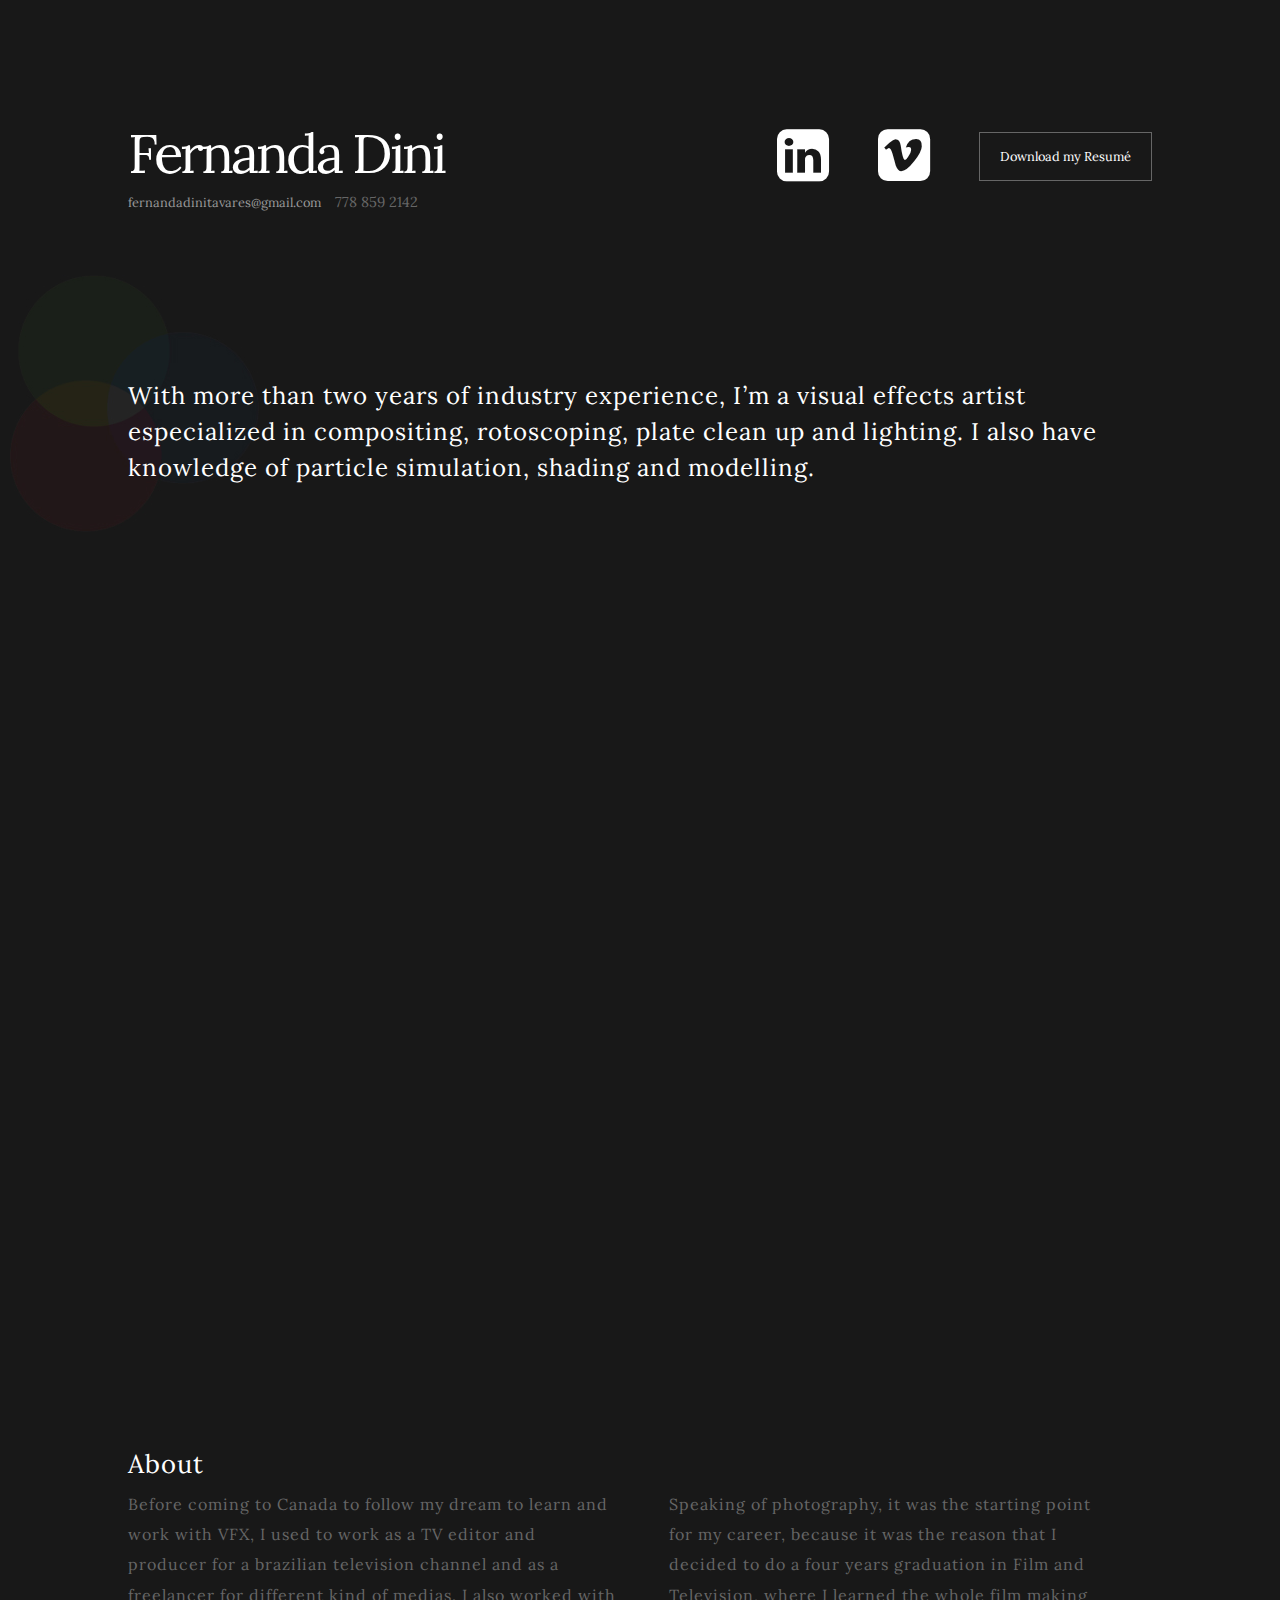
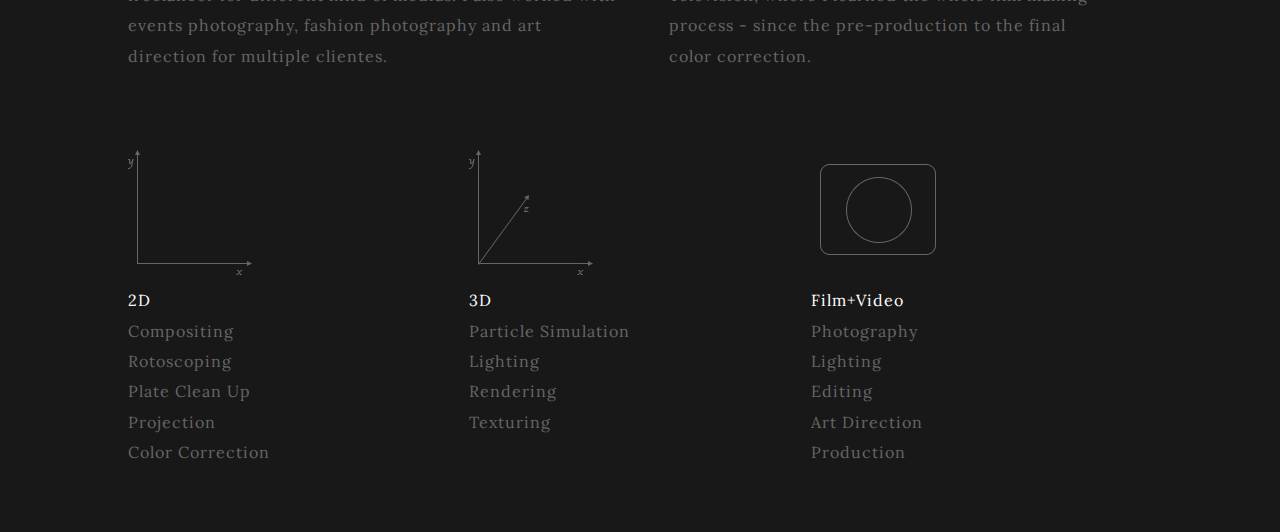
==== index.html @ b78cae17 "Website 1.0" ====
<!DOCTYPE html>
<html>
  <head>
  <meta charset="UTF-8">
  <link rel="stylesheet" href="https://maxcdn.bootstrapcdn.com/font-awesome/4.5.0/css/font-awesome.min.css">
  <link href='https://fonts.googleapis.com/css?family=Lora:400,700' rel='stylesheet' type='text/css'>
  <link rel="stylesheet" type="text/css" href="css/style.css"/>
  <title>Fernanda Dini</title>
  </head>

  <body>
    <header>
      <aside>
        <h1>Fernanda Dini</h1>
        <div>
          <a href="mailto:fernandadinitavares@gmail.com">fernandadinitavares@gmail.com</a>
          <span>778 859 2142</span>
        </div>
      </aside>
      <nav>
        <a href="https://www.linkedin.com/in/fernandadini" target="_blank" class="fa fa-linkedin-square"></a>
        <a href="https://vimeo.com/dinifernanda" target="_blank" class="fa fa-vimeo-square"></a>
        <a href="Resume_2016.pdf" class="download">Download my Resumé</a>
      </nav>
    </header>

    <h2 class="experience">With more than two years of industry experience, I’m a visual effects artist especialized in compositing, rotoscoping, plate clean up and lighting. I also have knowledge of particle simulation, shading and modelling.</h2>

    <section class="vimeo">
      <iframe src="https://player.vimeo.com/video/154396177" width="1280" height="720" frameborder="0" webkitallowfullscreen mozallowfullscreen allowfullscreen></iframe>
    </section>

    <section>
      <h3>About</h3>
      <div>
        <p>Before coming to Canada to follow my dream to learn and work with VFX, I used to work as a TV editor and producer for a brazilian television channel and as a freelancer for different kind of medias. I also worked with events photography, fashion photography and art direction for multiple clientes.</p>
        <p>Speaking of photography, it was the starting point for my career, because it was the reason that I decided to do a four years graduation in Film and Television, where I learned the whole film making process - since the pre-production to the final color correction.</p>
      </div>
    </section>

    <section class="traits">
      <dl>
        <dt>2D</dt>
        <dd>Compositing</dd>
        <dd>Rotoscoping</dd>
        <dd>Plate Clean Up</dd>
        <dd>Projection</dd>
        <dd>Color Correction</dd>
      </dl>

      <dl>
        <dt class="3d">3D</dt>
        <dd>Particle Simulation</dd>
        <dd>Lighting</dd>
        <dd>Rendering</dd>
        <dd>Texturing</dd>
      </dl>

      <dl>
        <dt class="x">Film+Video</dt>
        <dd>Photography</dd>
        <dd>Lighting</dd>
        <dd>Editing</dd>
        <dd>Art Direction</dd>
        <dd>Production</dd>
      </dl>
    </section>
  </body>
</html>
---- css/style.css ----
* {
  margin: 0;
  padding: 0;
}
body {
  background: #181818;
  font-family: 'Lora', serif;
}
h1, h2, h3, p, dt, dd {
  color: white;
  font-weight: 400;
  letter-spacing: 1px;
  line-height: 1.9em;
}
h3 {
  font-size: 1.6em;
}
p, dd {
  color: #666;
}
a {
  color: white;
  text-decoration: none;
  transition: all .3s;
}
a:hover {
  color: #666;
  transition: all .3s;
}
header,
section,
footer {
  width: 80%;
  padding: 0 10%;
}
.experience {
  padding: 8% 10%;
}
header {
  padding: 8% 10% 5% 10%;
}
h1 {
  font-size: 3.4em;
  letter-spacing: -3px;
}
p {
  padding: 0 5% 0 0;
}
header {
  display: flex;
  align-items: center;
}
dl {
  flex: 1;
}
header h1,
header a {
  display: inline-block;
  vertical-align: middle;
  flex: 1;
}
header aside {
  text-align: left;
}
header aside div {
  color: #666;
  margin: -15px 0 0 0;
}
header aside a {
  color: #999;
  font-size: .8em;
}
header aside span {
  font-size: .9em;
  margin: 0 0 0 10px;
}
header nav {
  flex: 1;
  text-align: right;
}
header .download {
  color: white;
  font-size: .8em;
  text-decoration: none;
  padding: 15px 20px;
  transition: all .5s;
  border: 1px solid #666;
}
header .download:hover {
  font-size: .85em;
  padding: 16px 21px;
  transition: all .5s;
}
footer div,
section div {
  display: flex;
}
footer span,
footer a {
  float: left;
  clear: both;
}
footer p {
  padding: 8% 0;
}
footer a {
  color: white;
}
.traits {
  padding: 5% 10%;
}
.traits dt {
  padding: 150px 0 0 0;
  background-position: -15px top;
  background-repeat: no-repeat;
}
.traits dl:nth-child(1) dt {
  background-image: url(../img/2d.jpg);
}
.traits dl:nth-child(2) dt {
  background-image: url(../img/3d.jpg);
}
.traits dl:nth-child(3) dt {
  background-image: url(../img/x.jpg);
}
.vimeo {
  width: 80%;
  padding: 5% 10%;
}
.vimeo iframe {
  width: 100%;
}
.experience {
  background: url(../img/rgb.jpg) 10px 0 no-repeat;
  line-height: 1.5em;
}
.traits {
  display: flex;
}
.fa {
  color: white;
  font-size: 3.8em;
  margin: 0 45px 0 0;
}
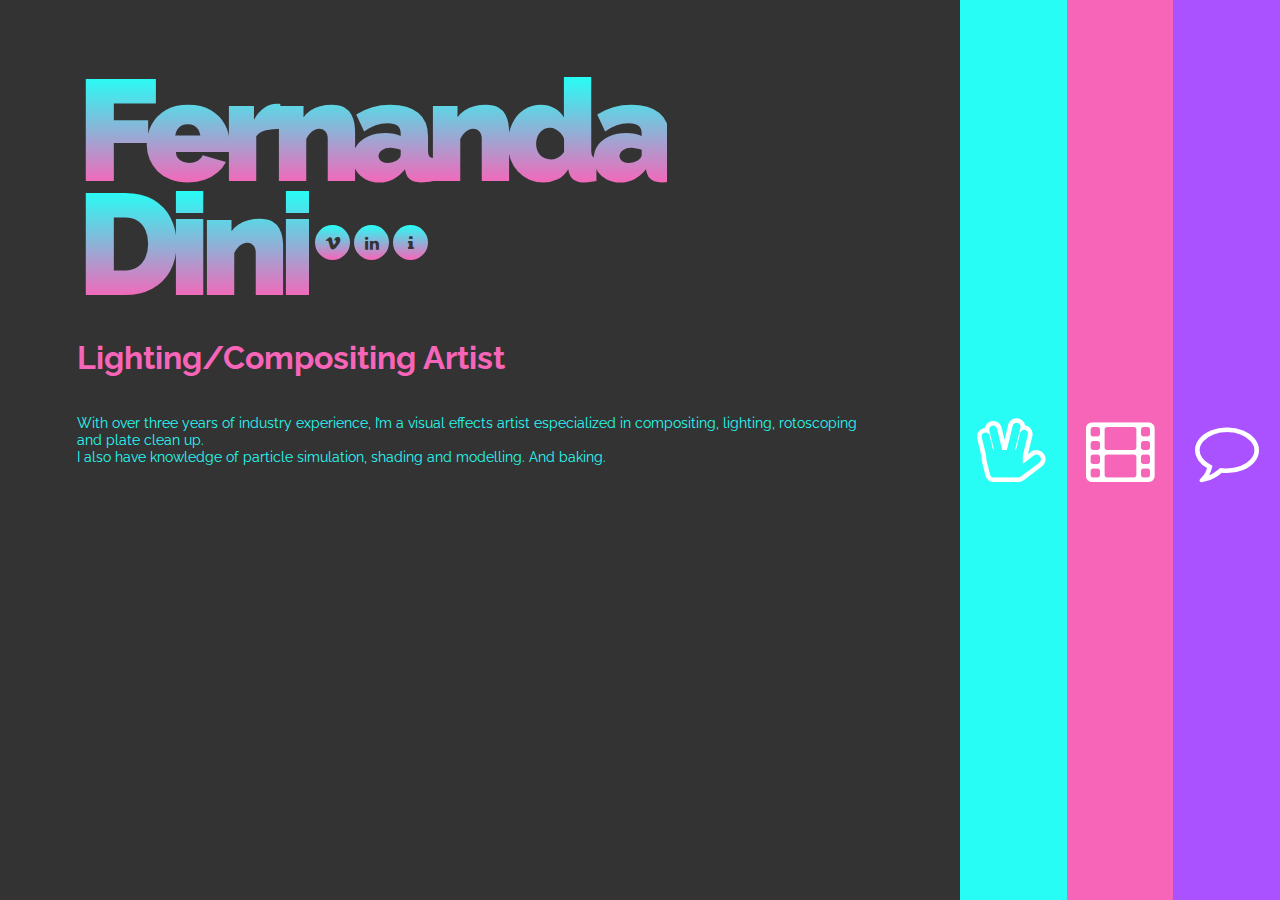
==== commit a7d853b7: "New Site" ====
--- a/index.html
+++ b/index.html
@@ -1,69 +1,190 @@
-<!DOCTYPE html>
-<html>
-  <head>
-  <meta charset="UTF-8">
+<!doctype html>
+
+<html lang="en">
+<head>
+  <meta charset="utf-8">
+
+  <meta name="viewport" content="width=device-width">
+  <meta name="description" content="With over two years of industry experience, I’m a visual effects artist especialized in compositing, rotoscoping, plate clean up and lighting. I also have knowledge of particle simulation, shading and modelling. And baking.">
+  <meta name="author" content="OP">
+
+  <link rel="icon" type="image/png" href="img/favicon.png" />
+
   <link rel="stylesheet" href="https://maxcdn.bootstrapcdn.com/font-awesome/4.5.0/css/font-awesome.min.css">
-  <link href='https://fonts.googleapis.com/css?family=Lora:400,700' rel='stylesheet' type='text/css'>
-  <link rel="stylesheet" type="text/css" href="css/style.css"/>
+  <link href='https://fonts.googleapis.com/css?family=Raleway:400,900|Limelight' rel='stylesheet' type='text/css'>
+  <link rel="stylesheet/less" type="text/css" href="css/style.scss" />
+  <link rel="stylesheet" href="css/style.css">
+
+  <!--[if lt IE 9]>
+  <script src="http://html5shiv.googlecode.com/svn/trunk/html5.js"></script>
+  <![endif]-->
+
   <title>Fernanda Dini</title>
-  </head>
+</head>
 
-  <body>
-    <header>
-      <aside>
-        <h1>Fernanda Dini</h1>
-        <div>
-          <a href="mailto:fernandadinitavares@gmail.com">fernandadinitavares@gmail.com</a>
-          <span>778 859 2142</span>
-        </div>
-      </aside>
+<body>
+  <aside>
+    <div>
+      <h1>Fernanda</h1>
+      <h1>Dini</h1>
+      
+      <ul>
+        <li><a href="https://www.linkedin.com/in/fernandadini" target="_blank"><i class="fa fa-vimeo"></i></a></li>
+        <li><a href="https://vimeo.com/dinifernanda" target="_blank"><i class="fa fa-linkedin"></i></a></li>
+        <li><a href="resume_2016.pdf" target="_blank"><i class="fa fa-info" aria-hidden="true"></i></a></li>
+      </ul>
+    </div>
+    <h2>Lighting/Compositing Artist</h2>
+    <h3>With over three years of industry experience, I’m a visual effects artist especialized in compositing, lighting, rotoscoping and plate clean up.</h3>
+    <h3>I also have knowledge of particle simulation, shading and modelling. And baking.</h3>
+  </aside>
+
+  <section class="about">
+    <i class="fa fa-hand-spock-o fa-4x"></i>
+    <article>
+        <header>
+        <h2>About</h2>
+
+        <blockquote>
+          <p>Graduated in Film Production in Brazil with work experience in production, film editing, still photography, art direction and specialized in Visual Effects for Film and Television here in Vancouver. I’m a fast learner with a keen eye for details and I have an organized work methodology to create beautiful images. I’m easy going, a team player, and very diligent.</p>
+        </blockquote> 
+      </header>
+
+      <ol>
+        <li>
+          <dl>
+            <dt>
+              <object data="img/2d.svg"></object>
+              <span>2D</span>
+            </dt>
+            <dd>Compositing</dd>
+            <dd>Rotoscoping</dd>
+            <dd>Plate Clean Up</dd>
+            <dd>Projection</dd>
+            <dd>Color Correction</dd>
+          </dl>
+        </li>
+        <li>
+          <dl>
+            <dt>
+              <object data="img/3d.svg"></object>
+              <span>3D</span>
+            </dt>
+            <dd>Lighting</dd>
+            <dd>Rendering</dd>
+            <dd>Texturing</dd>
+            <dd>Particle Simulation</dd>
+          </dl>
+        </li>
+        <li>
+          <dl>
+            <dt>
+              <object data="img/camera.svg"></object>
+              <span>PHOTOS+FILMS</span>
+            </dt>
+            <dd>Photography</dd>
+            <dd>Lighting</dd>
+            <dd>Editing</dd>
+            <dd>Art Direction</dd>
+            <dd>Production</dd>
+          </dl>
+        </li>
+      </ol>
+    </article>
+  </section>
+
+  <section class="jobs">
+    <i class="fa fa-film fa-4x"></i>
+    <article>
+      <header>
+        <h2>Demo Reel</h2>
+
+<!--         <blockquote>
+          <p>My demo reel ❤️</p>
+        </blockquote> -->
+      </header>
+
+      <div class="videoWrapper">
+    <!-- Copy & Pasted from YouTube -->
+    <iframe src="https://player.vimeo.com/video/154396177" frameborder="0" webkitallowfullscreen="" mozallowfullscreen="" allowfullscreen=""></iframe>
+      </div>
+      
+
+      <!-- <ul>
+        <li>
+          <a href="http://willowcreative.io/" target="_blank">
+            <header>
+              <img src="img/willow.jpg" alt="Willow Creative Website">
+              <h3>Willow Creative</h3>
+            </header>
+            <time datetime="2015-11-02">Jun/2016</time>
+            <p>Website for my company, Willow Creative. We specialize in VR and AR content</p>
+            <dl>
+              <dd>UX/UI</dd>
+              <dd>HTML</dd>
+              <dd>CSS</dd>
+              <dd>JS</dd>
+              <dd>WebGL</dd>
+              <dd>ThreeJS</dd>
+            </dl>
+          </a>
+        </li>
+
+        <li>
+          <a href="http://fernandadini.com" target="_blank">
+            <header>
+              <img src="img/fernandadini.jpg" alt="Fernanda Dini Website">
+              <h3>Fernanda Dini</h3>
+            </header>
+            <time datetime="2016-02-06">Feb/2016</time>
+            <p>In under two hours I've created and deployed this Portfolio from scratch</p>
+            <dl>
+              <dd>UX/UI</dd>
+              <dd>HTML</dd>
+              <dd>CSS</dd>
+              <dd>JS</dd>
+            </dl>
+          </a>
+        </li>
+
+        <li>
+          <a href="http://bbtv.com/videos" target="_blank">
+            <header>
+              <img src="img/thewall.jpg" alt="The Video Wall app">
+              <h3>The VideoWall</h3>
+            </header>
+            <time datetime="2015-12-06">Dec/2015</time>
+            <p>Searchs and Lists Youtube videos for specific Networks. I've also customized the YouTube player completely</p>
+            <dl>
+              <dd>HTML</dd>
+              <dd>CSS</dd>
+              <dd>JS</dd>
+              <dd>Vue.js</dd>
+            </dl>
+          </a>
+        </li>
+      </ul> -->
+    </article>
+  </section>
+
+  <section class="contact">
+    <i class="fa fa-comment-o fa-4x"></i>
+    <article>
+      <header>
+        <h2>Contact</h2>
+
+        <blockquote>
+          <p>Weekdays, any time after 9 a.m. is fine.</p>
+          <p>I hope we work together soon!</p>
+        </blockquote>
+      </header>
+
       <nav>
-        <a href="https://www.linkedin.com/in/fernandadini" target="_blank" class="fa fa-linkedin-square"></a>
-        <a href="https://vimeo.com/dinifernanda" target="_blank" class="fa fa-vimeo-square"></a>
-        <a href="Resume_2016.pdf" class="download">Download my Resumé</a>
+        <a href="tel:1-778-859-2142" class="fa fa-phone">778 859 2142</a>
+        <a href="http://ca.linkedin.com/in/fernandadini" class="fa fa-linkedin" target="_blank">/fernandadini</a>
+        <a href="mailto:fernandadinitavares@gmail.com" class="fa fa-envelope">fernandadinitavares@gmail.com</a>
       </nav>
-    </header>
-
-    <h2 class="experience">With more than two years of industry experience, I’m a visual effects artist especialized in compositing, rotoscoping, plate clean up and lighting. I also have knowledge of particle simulation, shading and modelling.</h2>
-
-    <section class="vimeo">
-      <iframe src="https://player.vimeo.com/video/154396177" width="1280" height="720" frameborder="0" webkitallowfullscreen mozallowfullscreen allowfullscreen></iframe>
-    </section>
-
-    <section>
-      <h3>About</h3>
-      <div>
-        <p>Before coming to Canada to follow my dream to learn and work with VFX, I used to work as a TV editor and producer for a brazilian television channel and as a freelancer for different kind of medias. I also worked with events photography, fashion photography and art direction for multiple clientes.</p>
-        <p>Speaking of photography, it was the starting point for my career, because it was the reason that I decided to do a four years graduation in Film and Television, where I learned the whole film making process - since the pre-production to the final color correction.</p>
-      </div>
-    </section>
-
-    <section class="traits">
-      <dl>
-        <dt>2D</dt>
-        <dd>Compositing</dd>
-        <dd>Rotoscoping</dd>
-        <dd>Plate Clean Up</dd>
-        <dd>Projection</dd>
-        <dd>Color Correction</dd>
-      </dl>
-
-      <dl>
-        <dt class="3d">3D</dt>
-        <dd>Particle Simulation</dd>
-        <dd>Lighting</dd>
-        <dd>Rendering</dd>
-        <dd>Texturing</dd>
-      </dl>
-
-      <dl>
-        <dt class="x">Film+Video</dt>
-        <dd>Photography</dd>
-        <dd>Lighting</dd>
-        <dd>Editing</dd>
-        <dd>Art Direction</dd>
-        <dd>Production</dd>
-      </dl>
-    </section>
-  </body>
+    </article>
+  </section>
+</body>
 </html>--- a/css/style.css
+++ b/css/style.css
@@ -1,144 +1,2 @@
-* {
-  margin: 0;
-  padding: 0;
-}
-body {
-  background: #181818;
-  font-family: 'Lora', serif;
-}
-h1, h2, h3, p, dt, dd {
-  color: white;
-  font-weight: 400;
-  letter-spacing: 1px;
-  line-height: 1.9em;
-}
-h3 {
-  font-size: 1.6em;
-}
-p, dd {
-  color: #666;
-}
-a {
-  color: white;
-  text-decoration: none;
-  transition: all .3s;
-}
-a:hover {
-  color: #666;
-  transition: all .3s;
-}
-header,
-section,
-footer {
-  width: 80%;
-  padding: 0 10%;
-}
-.experience {
-  padding: 8% 10%;
-}
-header {
-  padding: 8% 10% 5% 10%;
-}
-h1 {
-  font-size: 3.4em;
-  letter-spacing: -3px;
-}
-p {
-  padding: 0 5% 0 0;
-}
-header {
-  display: flex;
-  align-items: center;
-}
-dl {
-  flex: 1;
-}
-header h1,
-header a {
-  display: inline-block;
-  vertical-align: middle;
-  flex: 1;
-}
-header aside {
-  text-align: left;
-}
-header aside div {
-  color: #666;
-  margin: -15px 0 0 0;
-}
-header aside a {
-  color: #999;
-  font-size: .8em;
-}
-header aside span {
-  font-size: .9em;
-  margin: 0 0 0 10px;
-}
-header nav {
-  flex: 1;
-  text-align: right;
-}
-header .download {
-  color: white;
-  font-size: .8em;
-  text-decoration: none;
-  padding: 15px 20px;
-  transition: all .5s;
-  border: 1px solid #666;
-}
-header .download:hover {
-  font-size: .85em;
-  padding: 16px 21px;
-  transition: all .5s;
-}
-footer div,
-section div {
-  display: flex;
-}
-footer span,
-footer a {
-  float: left;
-  clear: both;
-}
-footer p {
-  padding: 8% 0;
-}
-footer a {
-  color: white;
-}
-.traits {
-  padding: 5% 10%;
-}
-.traits dt {
-  padding: 150px 0 0 0;
-  background-position: -15px top;
-  background-repeat: no-repeat;
-}
-.traits dl:nth-child(1) dt {
-  background-image: url(../img/2d.jpg);
-}
-.traits dl:nth-child(2) dt {
-  background-image: url(../img/3d.jpg);
-}
-.traits dl:nth-child(3) dt {
-  background-image: url(../img/x.jpg);
-}
-.vimeo {
-  width: 80%;
-  padding: 5% 10%;
-}
-.vimeo iframe {
-  width: 100%;
-}
-.experience {
-  background: url(../img/rgb.jpg) 10px 0 no-repeat;
-  line-height: 1.5em;
-}
-.traits {
-  display: flex;
-}
-.fa {
-  color: white;
-  font-size: 3.8em;
-  margin: 0 45px 0 0;
-}
+.contact-gradient,.contact .fa-phone:before,.contact .fa-linkedin:before,.contact .fa-envelope:before{background:linear-gradient(#FFC46B, #2DCC63)}@keyframes opacityToZero{0%{opacity:1}100%{opacity:0}}*{padding:0;margin:0;outline:none}a{color:white;text-decoration:none}li{list-style:none}body{position:static;display:flex;color:white;font-family:"Raleway",sans-serif;flex-direction:column;width:100%;height:100%;overflow:auto}h2{padding:14.4% 8%}aside{background:#333;padding:32% 0;text-align:center}aside div{padding:8%;padding-bottom:0}aside div h1,aside div ul,aside div aside{display:inline-block}aside div ul{padding:5% 0}aside div h1{background:none;color:#27fdf5;background:-webkit-linear-gradient(#27fdf5, #f765b8);-webkit-background-clip:text;-webkit-text-fill-color:transparent;font-size:4em;font-weight:900;letter-spacing:-.07em;word-spacing:20em;line-height:.75em;font-size:7em;vertical-align:middle}aside div li{display:inline-block}aside div li a{margin:5%}aside div li a i{background:linear-gradient(#27fdf5, #f765b8);color:#333;height:15px;width:15px;padding:10px;text-align:center;border-radius:50%}aside div li a:hover i{background:linear-gradient(ligthen(#aa52ff, 5%), ligthen(#f765b8, 5%))}aside h2{color:#f765b8;font-size:1.6em;padding:8%;text-align:center}aside h3{color:#27fdf5;font-size:.9em;font-weight:400;padding:0 8%;text-align:center}section{display:flex;flex:2}section header{flex:1;overflow:hidden}section header blockquote{position:relative;width:96%;margin:-4% 0 2% 0;margin-left:-2%;padding:4%;transform:rotate(-2deg)}section header h2{color:white;font-size:4em}section header blockquote p{padding-bottom:10px}section:before{display:none}i{display:none !important}article{width:100%}article ol,article ul,article nav{margin-top:8%}ol li{display:flex;align-items:center}ol li dl{width:100%;min-height:280px}ol li dl dt{padding:0}dl{flex-wrap:wrap;margin:8% 0;text-align:center}dl dt{width:100%;color:#aa52ff;font-size:1em;text-transform:uppercase;padding:0 2%}dl dt b{background:none;color:#fff;background:-webkit-linear-gradient(#aa52ff, #f765b8);-webkit-background-clip:text;-webkit-text-fill-color:transparent;margin:0 4% 0 0;padding:1px 0 0 0}dl dt span,dl dt object{display:inline-block;clear:both}dl dt span{width:100%}dl dd{display:inline-block;padding:2%;margin:2%}.about{position:relative;background:#27fdf5;position:relative}.about:before{background:#27fdf5;content:'';position:absolute;top:0;left:0;width:100%;height:100%;z-index:5;pointer-events:none}.about h2{text-shadow:10px 5px 0 #aa52ff}.about blockquote{background:#aa52ff}.about dd{color:#aa52ff;border:1px solid #aa52ff}.jobs{position:relative;background:#f765b8}.jobs:before{background:#f765b8;content:'';position:absolute;top:0;left:0;width:100%;height:100%;z-index:5;pointer-events:none}.jobs h2{text-shadow:10px 5px 0 #27fdf5}.jobs blockquote{background:#27fdf5}.jobs dd{color:#27fdf5;border:1px solid #27fdf5}.jobs .videoWrapper{position:relative;padding-bottom:56.25%;padding-top:25px;height:0;width:90%;margin:0 5% 2% 5%}.jobs .videoWrapper iframe{position:absolute;top:0;left:0;width:100%;height:100%}.contact{position:relative;background:#aa52ff}.contact:before{background:#aa52ff;content:'';position:absolute;top:0;left:0;width:100%;height:100%;z-index:5;pointer-events:none}.contact h2{text-shadow:10px 5px 0 #f765b8}.contact blockquote{background:#f765b8}.contact dd{color:#f765b8;border:1px solid #f765b8}.contact nav{display:flex;flex-direction:column;justify-content:center;align-items:center;width:100%;margin:0 0 8% 0}.contact nav a{color:#aa52ff;margin:16% 0 0 0}.contact nav a:before{display:flex;justify-content:center;align-items:center;float:none;color:#aa52ff;font-size:5em;width:3.57143em;height:3.57143em;margin:0 auto 70px auto;border-radius:50%}@media only screen and (min-width: 800px){body{position:fixed;flex-direction:row}body aside{flex:6}body aside h2,body aside h3{opacity:0}body aside:hover{flex:18}body aside:hover h1{font-size:9.5em}body aside:hover h2,body aside:hover h3{opacity:1;transition-delay:.5s}body section:before{opacity:0}body section article{display:none}body section:hover{flex:20;align-items:stretch;justify-content:flex-start}body section:hover:before{animation:opacityToZero 2.5s;opacity:0}body section:hover h1{font-size:9em}body section:hover i{display:none !important}body section:hover article{display:flex}body *{transition:.5s all}h2{padding:4%}aside{padding:0;text-align:left}aside h1{font-size:2.5em !important;padding-bottom:0;text-indent:0}aside h1:before{display:none}aside h2{font-size:2em;text-align:left;padding:4% 8%}aside h3{text-align:left}aside:hover h1{font-size:9em !important}section{align-items:center;justify-content:center}section header h2{font-size:5em}section header blockquote p{padding-bottom:0}section:before{display:block}i{display:inline-block !important}article{display:flex;flex-flow:column;align-items:stretch;justify-content:flex-start;position:relative;overflow:hidden;overflow-y:auto;width:100%}article header{flex:1}article ol,article ul,article nav{display:flex;flex:1;margin-top:0}article li,article a{flex:1}ol{flex-flow:columns}dl{padding:0 8%;margin:0;text-align:left}dl dt span{clear:both}dl object{height:100px}dl dd{font-size:.9em}.contact nav{flex-direction:row}.contact nav a{color:#aa52ff;margin:0;text-align:center}.contact nav a:before{display:flex;justify-content:center;align-items:center;float:none;color:#aa52ff;font-size:4em;width:2.85714em;height:2.85714em;margin:0 auto 70px auto;border-radius:50%}.contact nav a:hover{color:white}.contact nav a:hover:before{transform:scale(1.4, 1.4)}}
+/*# sourceMappingURL=style.css.map */
